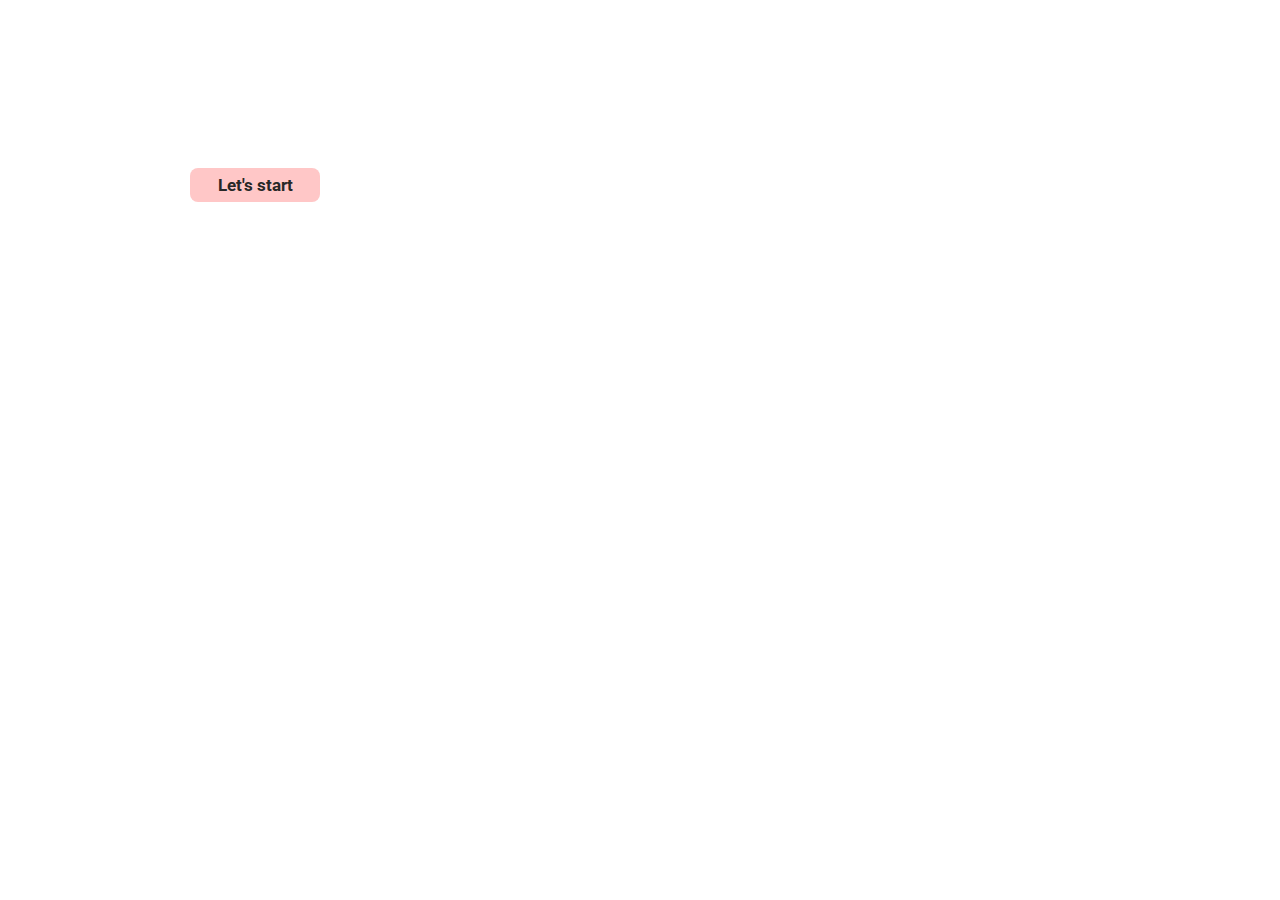
==== index.html @ a514526e "Add files via upload" ====
<!DOCTYPE html>
<html lang="en">

<head>
    <meta charset="UTF-8">
    <meta http-equiv="X-UA-Compatible" content="IE=edge">
    <meta name="viewport" content="width=device-width, initial-scale=1.0">
    <title>Document</title>
    <link rel="stylesheet" href="style.css">
</head>

<body>
    <div class="home">
        <h1>Hello there! Welcome to quizzy</h1>
        <a href="quiz.html"><button class="btn">Let's start</button></a>
        
    </div>
    <script src="script.js"></script>
</body>

</html>
---- style.css ----
@import url('https://fonts.googleapis.com/css2?family=Roboto&display=swap');
*{
    margin: 0;
    padding: 0;
    box-sizing: border-box;
}
body{
    font-family: 'Roboto', sans-serif;
    color: white;
}
.home{
    width: 900px;
    height: 0px;
    background-color: rgb(39, 39, 39);
    margin: auto;
    margin-top: 70px;
    border-radius: 30px;
}

.home h1{
    text-align: center;
    padding: 30px;
}

.btn{
    padding: 7px;
    background-color: rgb(255, 199, 199);
    width: 130px;
    font-size: 17px;
    font-weight: bold;
    color: rgb(39, 39, 39);
    font-family: 'Roboto', sans-serif;
    border: none;
    border-radius: 8px;
    margin: auto;
}
.quiz{
    width: 1200px;
    height: 600px;
    background-color: rgb(39, 39, 39);
    margin: auto;
    margin-top: 70px;
    border-radius: 30px;
}
#main-heading{
    text-align: center;
    padding: 30px;
}
.quiz-start h2{
    padding: 12px;
}

input{
    padding: 10px;
    font-size: 20px;
    margin: 20px;
    border-bottom: 3px solid white;
    background-color: transparent;
    border-top: none;
    border-left: none;
    border-right: none;
    color: white;
}
#score{
    padding: 20px;
    font-size: 20px;
}

.page-2{
    width: 1200px;
    height: 600px;
    background-color: rgb(39, 39, 39);
    margin: auto;
    margin-top: 70px;
    border-radius: 30px;
}
.btn-2{
    padding: 7px;
    background-color: rgb(255, 199, 199);
    width: 130px;
    font-size: 17px;
    font-weight: bold;
    color: rgb(39, 39, 39);
    font-family: 'Roboto', sans-serif;
    border: none;
    border-radius: 8px;
    margin: auto;
    margin-top: -100px;
}
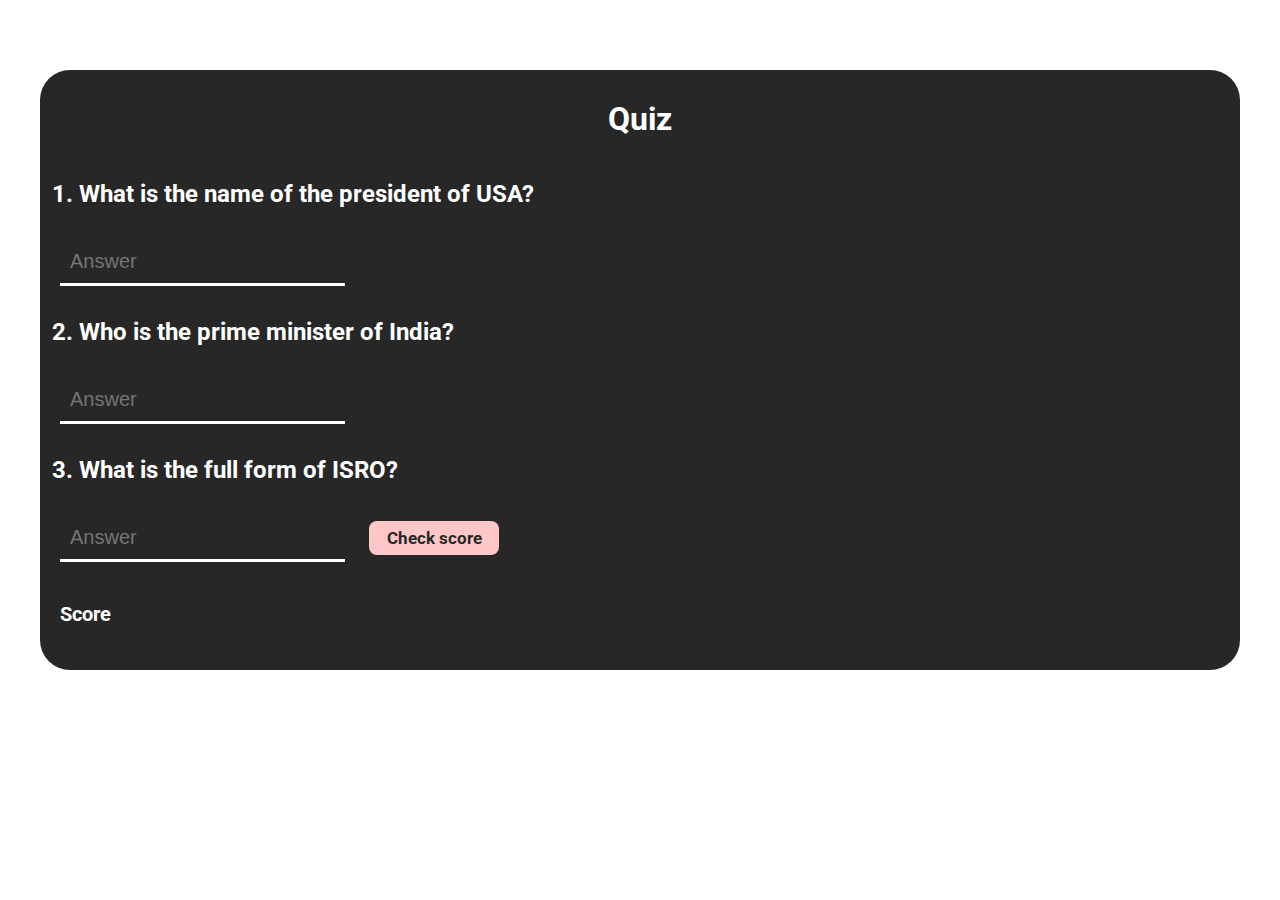
==== commit 50259557: "Update index.html" ====
--- a/index.html
+++ b/index.html
@@ -10,12 +10,38 @@
 </head>
 
 <body>
-    <div class="home">
-        <h1>Hello there! Welcome to quizzy</h1>
-        <a href="quiz.html"><button class="btn">Let's start</button></a>
+
+    <div class="quiz">
+        <h1 id="main-heading">Quiz</h1>
+
+        <div class="quiz-start">
+            <h2>1. What is the name of the president of USA?</h2>
+            <input id="ans1" type="text" placeholder="Answer">
+
+            <br>
+
+            <h2>2. Who is the prime minister of India?</h2>
+            <input id="ans2" type="text" placeholder="Answer">
+
+            <br>
+
+            <h2>3. What is the full form of ISRO?</h2>
+            <input id="ans3" type="text" placeholder="Answer">
+
+            <button class="btn" id="Submit" onclick="showScore()">Check score</button>
+
+        </div>
+
+
+
+        <h1 id="score">Score</h1> 
         
+      
+       
     </div>
+
+    
     <script src="script.js"></script>
 </body>
 
-</html>+</html>
